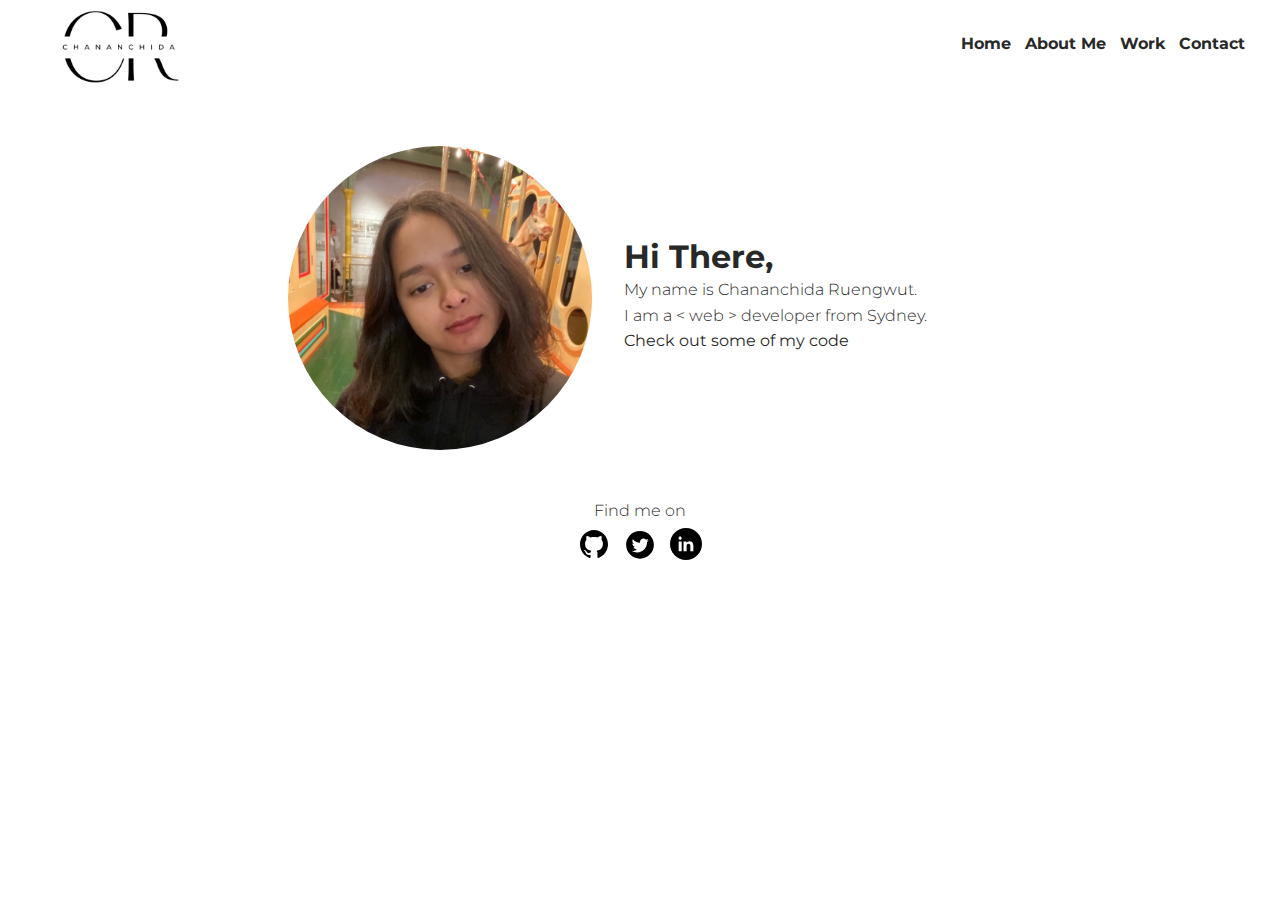
==== index.html @ 7f84d69d "Update index.html" ====
<!DOCTYPE html>
<html>

<head>
  <meta charset="utf-8">
  <meta name="viewport" content="width=device-width, initial-scale=1">
  <title>Chananchida Ruengwut</title>
  <link rel="shortcut icon" href="./img/favicon.ico">
  <link rel="stylesheet" href="css/reset.css">
  <link rel="preconnect" href="https://fonts.googleapis.com">
  <link rel="preconnect" href="https://fonts.gstatic.com" crossorigin>
  <link href="https://fonts.googleapis.com/css2?family=Montserrat:wght@300;400;700&display=swap" rel="stylesheet">
  <link rel="stylesheet" href="css/style.production.css">
</head>

<body>
  <header class="page_header">
    <a href="index.html" class="logo"><img src="./img/chananchida-logo.png" alt="Chananchida Ruengwut"></a>
    <nav class="menubar">
      <ul>
        <li>
          <a href="index.html" role="tab">Home</a>
        </li>
        <li>
          <a href="about.html" role="tab">About Me</a>
        </li>
        <li>
          <a href="work.html" role="tab">Work</a>
        </li>
        <li>
          <a href="contact.html" role="tab">Contact</a>
        </li>
      </ul>
    </nav>
  </header>

  <main class="profile">
    <div class="content_picture">
      <img src="./img/portfolio-photo.jpg" alt="Content picture">
    </div>
    <div class="content_para">
      <h1>Hi There,</h1>
      <p>My name is Chananchida Ruengwut.</p>
      <p>I am a <span>< web ></span> developer from Sydney.</p>
      <a href="#">Check out some of my code</a>
    </div>
  </main>

  <footer class="page_footer">
    <p class="find_me">Find me on</p>
    <div class="social_media">
    <a href="#"><img src="./img/github_icon.svg" alt="Github"></a>
    <a href="#"><img src="./img/twitter_icon.svg" alt="Twitter"></a>
    <a href="#"><img src="./img/linkedin_icon.svg" alt="Linkedin"></a>
    </div>
  </footer>


</body>

</html>
---- css/style.production.css ----
/*
* Prefixed by https://autoprefixer.github.io
* PostCSS: v8.4.14,
* Autoprefixer: v10.4.7
* Browsers: last 4 version
*/

* {
  -webkit-box-sizing: border-box;
          box-sizing: border-box;
}

html {
  font-family: 'Montserrat', sans-serif;
  font-weight: 300;
  font-size: 16px;
  color: #292828;
  padding: 0 30px;
  line-height: 1.5;
}

a, p, h1, h2, h3, h4, h5, h6, table, caption, tbody, tfoot, thead, tr, th, td, li {
  padding-bottom: 0.6rem;
}

a {
  display: inline-block;
  text-decoration: none;
  color: #292828;
  cursor: pointer;
  font-weight: 400;
}

h1 {
  font-size: 2rem;
  font-weight: 700;
}

h2 {
  font-size: 1.4rem;
  font-weight: 700;
}

label {
  display: block;
  padding: 0.6rem 0 3px 0;
}

.menubar li {
  display: inline-block;
}

.menubar a {
  padding: 0 5px 0 5px;
  font-weight: 700;
}

a:visited {
  color: #292828;
}

.menubar a:visited {
  color: #292828;
}


a:hover {
  color: #7f0101;
}

.menubar a:hover {
  color: #7f0101;
}

a:active {
  color: #7f0101;
}

.menubar a:active {
  color: #7f0101;
}

button[type="submit"] {
  display: inline-block;
  margin-top: 0.6rem;
  padding: 0.6rem 1rem;
  border-radius: 0px;
  border: 2px solid #7f0101;
  color: #f7f7f8;
  background-color: #7f0101;
  font-size: 1rem;
  font-family: inherit;
  cursor: pointer;
  -webkit-transition-property: all;
  -o-transition-property: all;
  transition-property: all;
  -webkit-transition-duration: 0.3s;
       -o-transition-duration: 0.3s;
          transition-duration: 0.3s;
}

.button_download {
  display: inline-block;
  margin-top: 0.6rem;
  padding: 0.6rem 1rem;
  border-radius: 0px;
  border: 2px solid #7f0101;
  color: #f7f7f8;
  background-color: #7f0101;
  font-size: 1rem;
  font-family: inherit;
  cursor: pointer;
  -webkit-transition-property: all;
  -o-transition-property: all;
  transition-property: all;
  -webkit-transition-duration: 0.3s;
       -o-transition-duration: 0.3s;
          transition-duration: 0.3s;
}

.button_download:visited {
  color: #7f0101;
  background-color: transparent;
}

.button_download:hover {
  color: #7f0101;
  background-color: transparent;
}

.button_download:active {
  color: #7f0101;
  background-color: transparent;
}

button[type="submit"]:visited {
  color: #7f0101;
  background-color: transparent;
}

button[type="submit"]:hover {
  color: #7f0101;
  background-color: transparent;
}

button[type="submit"]:active {
  color: #7f0101;
  background-color: transparent;
}

.logo {
  padding-bottom: 0;
}

.logo img {
  max-width: 11.25rem;
}

.page_header {
  display: -webkit-box;
  display: -ms-flexbox;
  display: flex;
  width: 100%;
}

.page_header .menubar {
  -webkit-box-flex: 0;
      -ms-flex: 0 1 200px;
          flex: 0 1 200px;
  display: -webkit-box;
  display: -ms-flexbox;
  display: flex;
  -ms-flex-wrap: wrap;
      flex-wrap: wrap;
  -webkit-box-align: center;
      -ms-flex-align: center;
          align-items: center;
  -webkit-box-orient: horizontal;
  -webkit-box-direction: reverse;
      -ms-flex-direction: row-reverse;
          flex-direction: row-reverse;
}

.page_header .menubar:last-child {
  -webkit-box-flex: 1;
      -ms-flex-positive: 1;
          flex-grow: 1;
}

.content_picture img {
  max-width: 19rem;
  height: auto;
  border-radius: 50%;
}

.profile {
  max-width: 44rem;
  margin: 0 auto;
  display: -webkit-box;
  display: -ms-flexbox;
  display: flex;
  padding: 3.1rem 0;
}

.profile .content_para {
  padding: 0 2rem;
  -webkit-box-flex: 1;
      -ms-flex: 1 1 100%;
          flex: 1 1 100%;
  -webkit-box-pack: center;
      -ms-flex-pack: center;
          justify-content: center;
  display: -webkit-box;
  display: -ms-flexbox;
  display: flex;
  -webkit-box-orient: vertical;
  -webkit-box-direction: normal;
      -ms-flex-direction: column;
          flex-direction: column;
}

.page_footer {
  clear: both;
  display: -webkit-box;
  display: -ms-flexbox;
  display: flex;
  -webkit-box-orient: vertical;
  -webkit-box-direction: normal;
      -ms-flex-direction: column;
          flex-direction: column;
  text-align: center;
}

.social_media a {
  margin: 0 5px;
}

.grid_content {
  display: -ms-grid;
  display: grid;
  -ms-grid-columns: 1fr 2rem 1fr 2rem 1fr;
  grid-template-columns: 1fr 1fr 1fr;
  grid-gap: 2rem;
}

.grid_item {
  background-color: #f7f7f8;
}

.grid_item:last-child {
  -ms-grid-column: 3;
      grid-column-start: 3;
  -ms-grid-column-span: 0;
  grid-column-end: 3;
  -ms-grid-row: 1;
      grid-row-start: 1;
  -ms-grid-row-span: 2;
  grid-row-end: 3;
}

.about_content {
  text-align: center;
  max-width: 44rem;
  margin: 0 auto;
}

.sun {
  -webkit-animation-duration: 4s;
          animation-duration: 4s;
  -webkit-animation-name: color-change;
          animation-name: color-change;
  -webkit-animation-iteration-count: infinite;
          animation-iteration-count: infinite;
  -webkit-animation-direction: alternate;
          animation-direction: alternate;
  -webkit-animation-timing-function: linear;
          animation-timing-function: linear;
}

.cloud-front {
  -webkit-animation-duration: 30s;
          animation-duration: 30s;
  -webkit-animation-name: cloud-move;
          animation-name: cloud-move;
  -webkit-animation-iteration-count: infinite;
          animation-iteration-count: infinite;
  -webkit-animation-direction: alternate;
          animation-direction: alternate;
  -webkit-animation-timing-function: linear;
          animation-timing-function: linear;
}

.cloud-back {
  -webkit-animation: 34s cloud-move-reverse infinite alternate linear;
          animation: 34s cloud-move-reverse infinite alternate linear;
}

/*-- Animation Keyframes--*/
@-webkit-keyframes color-change {
  0% {
    fill: #edc655;
  }

  50% {
    fill: #fcffad;
  }

  100% {
    fill: #f76414;
  }
}
@keyframes color-change {
  0% {
    fill: #edc655;
  }

  50% {
    fill: #fcffad;
  }

  100% {
    fill: #f76414;
  }
}

@-webkit-keyframes cloud-move {
  from {
    -webkit-transform: translate(0, 50px);
            transform: translate(0, 50px);
  }

  to {
    -webkit-transform: translate(200px, 50px);
            transform: translate(200px, 50px);
  }
}

@keyframes cloud-move {
  from {
    -webkit-transform: translate(0, 50px);
            transform: translate(0, 50px);
  }

  to {
    -webkit-transform: translate(200px, 50px);
            transform: translate(200px, 50px);
  }
}

@-webkit-keyframes cloud-move-reverse {
  from {
    -webkit-transform: translate(446px, 48px);
            transform: translate(446px, 48px);
  }

  to {
    -webkit-transform: translate(100px, 48px);
            transform: translate(100px, 48px);
  }
}

@keyframes cloud-move-reverse {
  from {
    -webkit-transform: translate(446px, 48px);
            transform: translate(446px, 48px);
  }

  to {
    -webkit-transform: translate(100px, 48px);
            transform: translate(100px, 48px);
  }
}

/*---- responsive style ------*/
@media all and (max-width: 768px) {

  h1 {
    font-size: 1.4rem;
  }

  .grid_item:last-child {
    grid-column: auto / auto;
    grid-row: auto / auto;
  }

  .logo img {
    max-width: 9.3rem;
  }

  .profile {
    -webkit-box-orient: vertical;
    -webkit-box-direction: normal;
        -ms-flex-direction: column;
            flex-direction: column;
    text-align: center;
  }

  .content_picture img {
    padding-bottom: 2rem;
  }
}

@media all and (min-width: 425px) and (max-width: 768px) {
  .grid_content {
    -ms-grid-columns: 1fr 1rem 1fr;
    grid-template-columns: 1fr 1fr;
    grid-gap: 1rem;
  }
}

@media all and (max-width: 425px) {
  .grid_content {
    -ms-grid-columns: 1fr;
    grid-template-columns: 1fr;
    grid-gap: 1rem;
  }
}
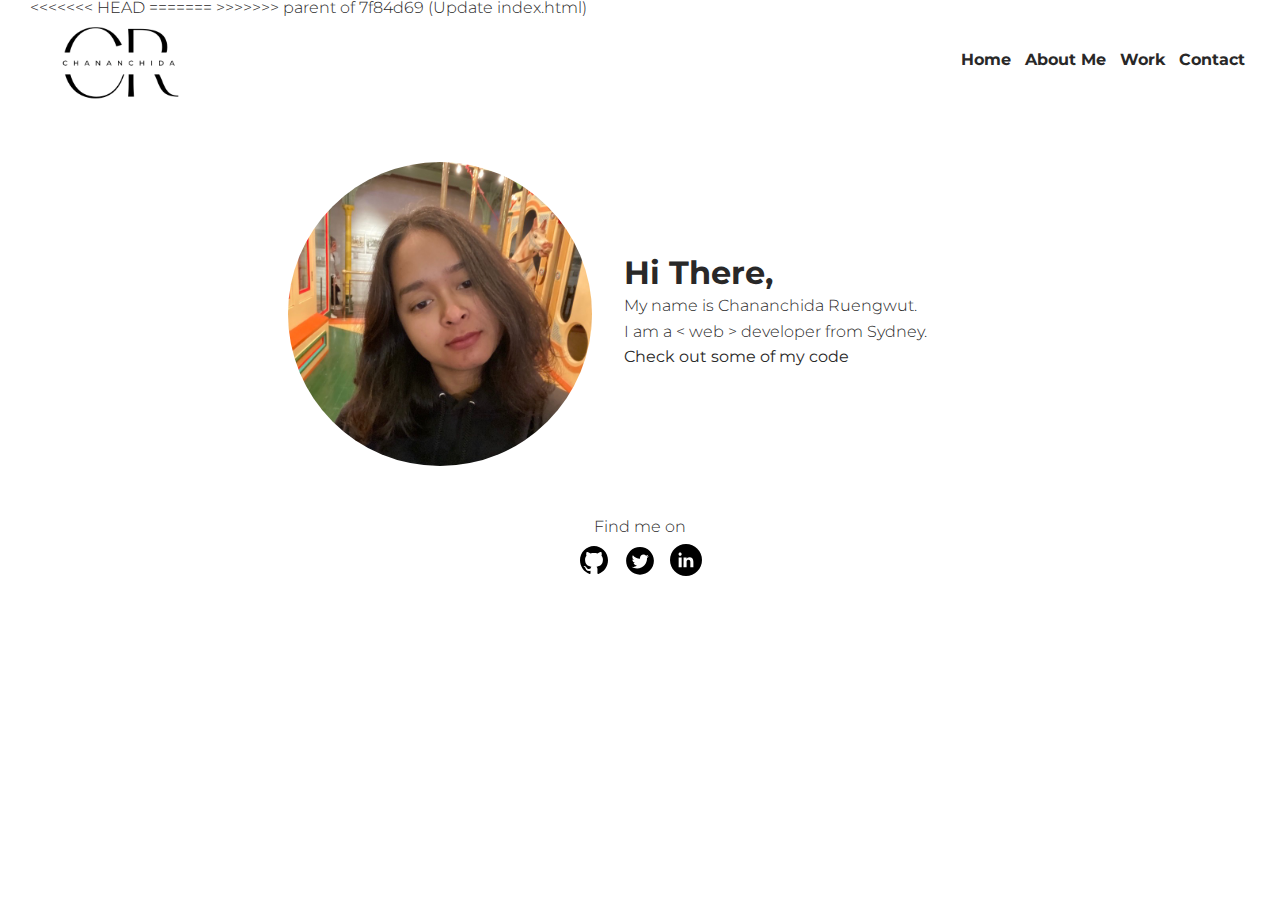
==== commit fb83c5a1: "Update index.html" ====
--- a/index.html
+++ b/index.html
@@ -4,7 +4,11 @@
 <head>
   <meta charset="utf-8">
   <meta name="viewport" content="width=device-width, initial-scale=1">
-  <title>Chananchida Ruengwut</title>
+<<<<<<< HEAD
+  <title>Chananchida Ruengwut version 2</title>
+=======
+  <title>Portfolio</title>
+>>>>>>> parent of 7f84d69 (Update index.html)
   <link rel="shortcut icon" href="./img/favicon.ico">
   <link rel="stylesheet" href="css/reset.css">
   <link rel="preconnect" href="https://fonts.googleapis.com">
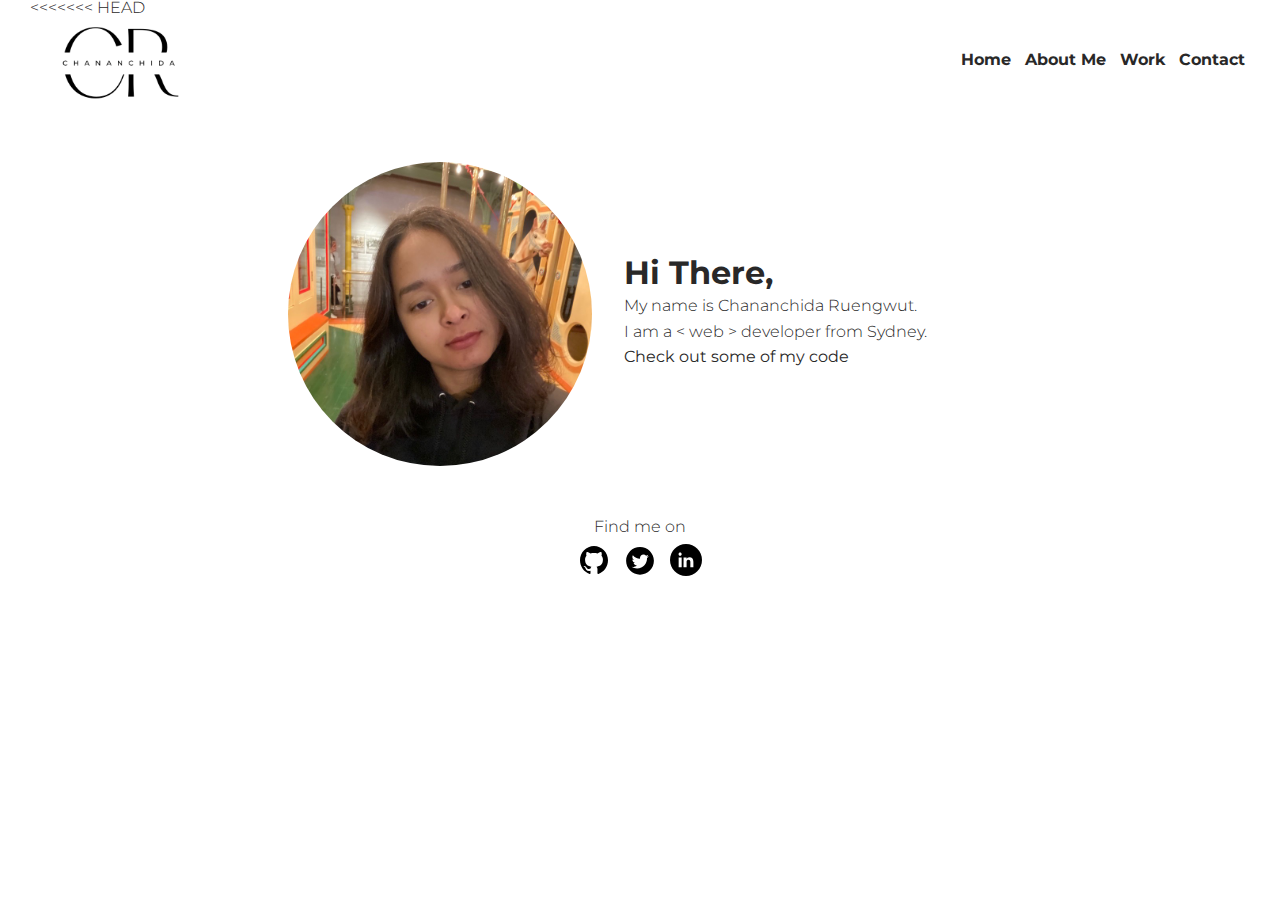
==== commit 5aebd597: "Update index.html" ====
--- a/index.html
+++ b/index.html
@@ -5,10 +5,7 @@
   <meta charset="utf-8">
   <meta name="viewport" content="width=device-width, initial-scale=1">
 <<<<<<< HEAD
-  <title>Chananchida Ruengwut version 2</title>
-=======
-  <title>Portfolio</title>
->>>>>>> parent of 7f84d69 (Update index.html)
+  <title>Chananchida Ruengwut</title>
   <link rel="shortcut icon" href="./img/favicon.ico">
   <link rel="stylesheet" href="css/reset.css">
   <link rel="preconnect" href="https://fonts.googleapis.com">
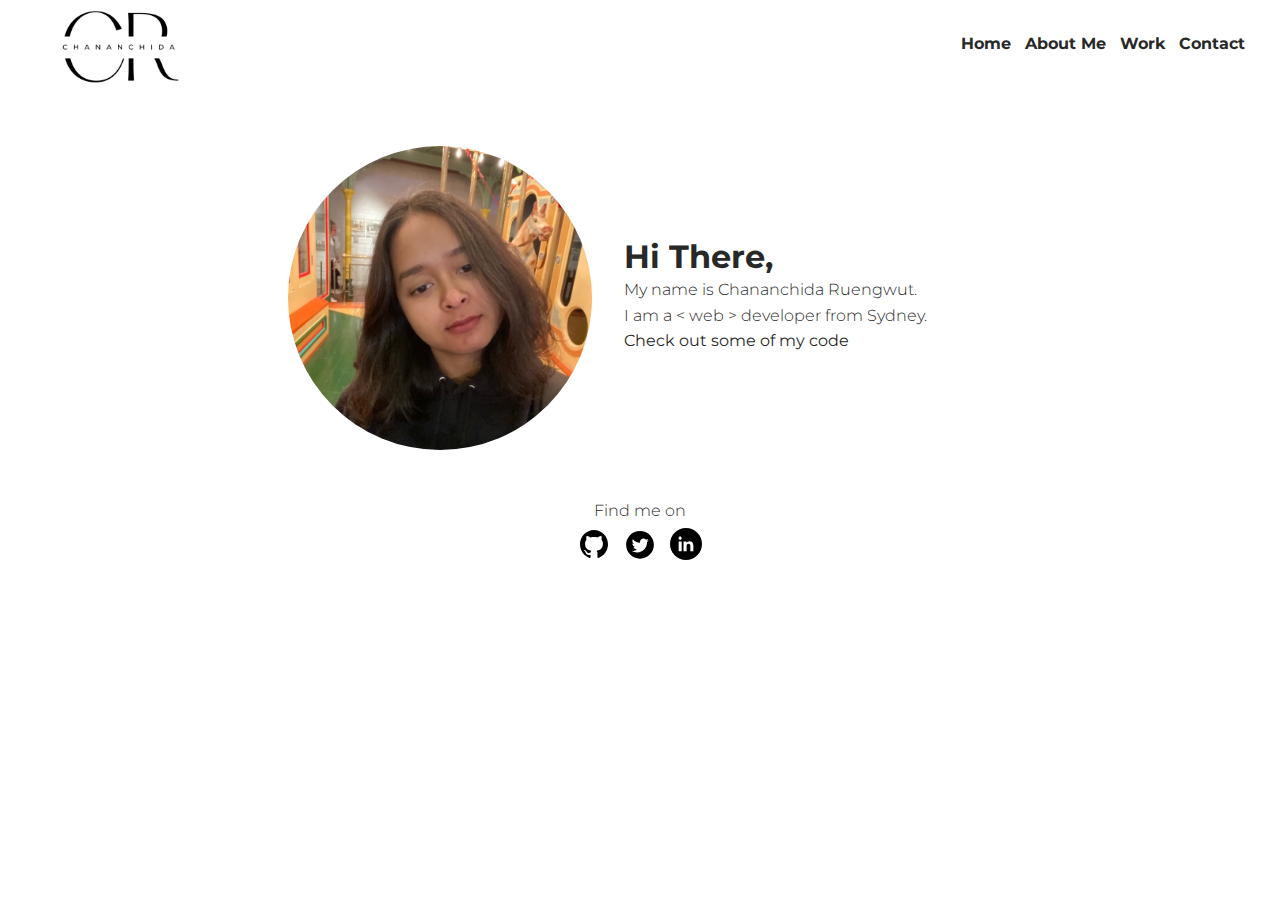
==== commit bcede48f: "Update index.html" ====
--- a/index.html
+++ b/index.html
@@ -4,7 +4,6 @@
 <head>
   <meta charset="utf-8">
   <meta name="viewport" content="width=device-width, initial-scale=1">
-<<<<<<< HEAD
   <title>Chananchida Ruengwut</title>
   <link rel="shortcut icon" href="./img/favicon.ico">
   <link rel="stylesheet" href="css/reset.css">
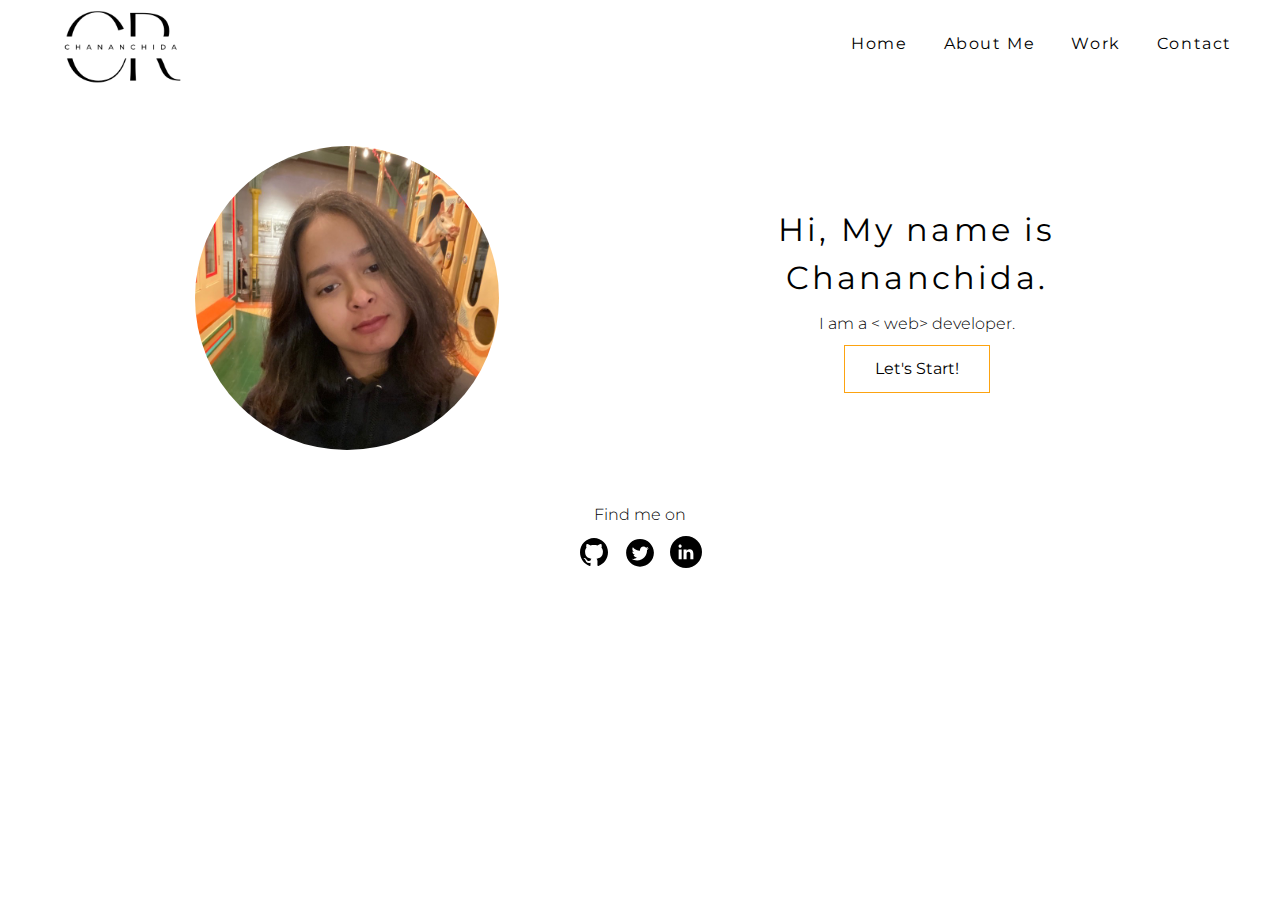
==== commit cb77d624: "Update index.html" ====
--- a/index.html
+++ b/index.html
@@ -10,10 +10,12 @@
   <link rel="preconnect" href="https://fonts.googleapis.com">
   <link rel="preconnect" href="https://fonts.gstatic.com" crossorigin>
   <link href="https://fonts.googleapis.com/css2?family=Montserrat:wght@300;400;700&display=swap" rel="stylesheet">
-  <link rel="stylesheet" href="css/style.production.css">
+  <link rel="stylesheet" href="css/styles.css">
+  <!-- <link rel="stylesheet" href="css/style.production.css"> -->
 </head>
 
 <body>
+
   <header class="page_header">
     <a href="index.html" class="logo"><img src="./img/chananchida-logo.png" alt="Chananchida Ruengwut"></a>
     <nav class="menubar">
@@ -33,27 +35,29 @@
       </ul>
     </nav>
   </header>
+  <div class="container">
+    <main class="profile">
+      <div class="content_picture">
+        <img src="./img/portfolio-photo.jpg" alt="Content picture">
+      </div>
+      <div class="content_para">
+        <h1>Hi, My name is Chananchida.</h1>
+        <p>I am a <span>
+            < web>
+          </span> developer.</p>
+        <div class="yellow_btn"><a href="about.html">Let's Start!</a></div>
+      </div>
+    </main>
 
-  <main class="profile">
-    <div class="content_picture">
-      <img src="./img/portfolio-photo.jpg" alt="Content picture">
-    </div>
-    <div class="content_para">
-      <h1>Hi There,</h1>
-      <p>My name is Chananchida Ruengwut.</p>
-      <p>I am a <span>< web ></span> developer from Sydney.</p>
-      <a href="#">Check out some of my code</a>
-    </div>
-  </main>
-
-  <footer class="page_footer">
-    <p class="find_me">Find me on</p>
-    <div class="social_media">
-    <a href="#"><img src="./img/github_icon.svg" alt="Github"></a>
-    <a href="#"><img src="./img/twitter_icon.svg" alt="Twitter"></a>
-    <a href="#"><img src="./img/linkedin_icon.svg" alt="Linkedin"></a>
-    </div>
-  </footer>
+    <footer class="page_footer">
+      <p class="find_me">Find me on</p>
+      <div class="social_media">
+        <a href="#"><img src="./img/github_icon.svg" alt="Github"></a>
+        <a href="#"><img src="./img/twitter_icon.svg" alt="Twitter"></a>
+        <a href="#"><img src="./img/linkedin_icon.svg" alt="Linkedin"></a>
+      </div>
+    </footer>
+  </div>
 
 
 </body>
--- a/css/styles.css
+++ b/css/styles.css
@@ -0,0 +1,413 @@
+/*--
+
+Code Color From dark -> light
+
+#000000 -> black
+#14213d -> navy
+#fca311; -> yellow
+#e5e5e5 -> gray
+#ffffff -> white
+
+--*/
+:root {
+  --primary-color: #000000;
+  --secondary-color: #fca311;
+  --body-font-size: 16px;
+  --white-color: #ffffff;
+}
+
+* {
+  box-sizing: border-box;
+}
+
+html {
+  font-family: 'Montserrat', sans-serif;
+  font-weight: 300;
+  font-size: var(--body-font-size);
+  color: var(--primary-color);
+
+}
+
+.container {
+  max-width: 58rem;
+  margin: 0 auto;
+}
+
+a, p, h1, h2, h3, h4, h5, h6, table, caption, tbody, tfoot, thead, tr, th, td, li {
+  padding-bottom: 0.6rem;
+}
+P{
+  line-height: 1.5rem;
+}
+a {
+  display: inline-block;
+  text-decoration: none;
+  color: var(--primary-color);
+  cursor: pointer;
+  font-weight: 400;
+}
+
+h1 {
+  font-size: 2rem;
+  font-weight: 400;
+}
+
+h2 {
+  font-size: 1.4rem;
+  letter-spacing: 0.2rem;
+}
+
+label {
+  display: block;
+  padding: 0.6rem 0 3px 0;
+}
+
+.menubar li {
+  display: inline-block;
+}
+
+.menubar a {
+  padding: 10px 15px;
+  font-weight: 400;
+  color: var(--primary-color);
+  background-color: transparent;
+  border: 1px solid transparent;
+  letter-spacing: 0.1rem;
+  transition-property: all;
+  transition-duration: 0.2s;
+}
+
+.menubar a:visited, {
+  color: var(--white-color);
+  background-color: var(--secondary-color);
+  border: 1px solid var(--secondary-color);
+}
+
+.menubar a:hover {
+  color: var(--white-color);
+  background-color: var(--secondary-color);
+  border: 1px solid var(--secondary-color);
+}
+
+.menubar a:active {
+  color: var(--white-color);
+  background-color: var(--secondary-color);
+  border: 1px solid var(--secondary-color);
+}
+
+button[type="submit"] {
+  display: inline-block;
+  margin-top: 0.6rem;
+  padding: 0.6rem 1rem;
+  border-radius: 0px;
+  border: 2px solid var(--secondary-color);
+  color: var(--white-color);
+  background-color: var(--secondary-color);
+  font-size: 1rem;
+  font-family: inherit;
+  cursor: pointer;
+  transition-property: all;
+  transition-duration: 0.2s;
+}
+
+.button_download {
+  display: inline-block;
+  margin-top: 0.6rem;
+  padding: 0.6rem 1rem;
+  border-radius: 0px;
+  border: 2px solid var(--secondary-color);
+  color: var(--white-color);
+  background-color: var(--secondary-color);
+  font-size: 1rem;
+  font-family: inherit;
+  cursor: pointer;
+  transition-property: all;
+  transition-duration: 0.2s;
+}
+
+.button_download:visited, .button_download:hover, .button_download:active {
+  color: var(--secondary-color);
+  background-color: transparent;
+}
+
+button[type="submit"]:visited, button[type="submit"]:hover, button[type="submit"]:active {
+  color: var(--secondary-color);
+  background-color: transparent;
+}
+
+.logo {
+  padding-bottom: 0;
+}
+
+.logo img {
+  max-width: 11.25rem;
+}
+
+.page_header {
+  display: flex;
+  width: 100%;
+  padding: 0 2rem;
+}
+
+.page_header .menubar {
+  flex: 0 1 200px;
+  display: flex;
+  flex-wrap: wrap;
+  align-items: center;
+  flex-direction: row-reverse;
+}
+
+.page_header .menubar:last-child {
+  flex-grow: 1;
+}
+
+.content_picture {
+  flex: 1 1 100%;
+}
+
+.content_picture img {
+  max-width: 19rem;
+  height: auto;
+  border-radius: 50%;
+}
+
+.profile {
+  display: flex;
+  padding: 3.1rem 0;
+  text-align: center;
+}
+
+.profile .content_para {
+  padding: 0 2rem;
+  flex: 1 1 100%;
+  justify-content: center;
+  display: flex;
+  flex-direction: column;
+}
+
+.content_para .letstart {
+  margin-top: 1rem;
+}
+
+.yellow_btn a {
+  padding: 15px 30px;
+  border: 1px solid var(--secondary-color);
+  display: inline-block;
+  color: black;
+  transition-property: all;
+  transition-duration: 0.2s;
+}
+
+.yellow_btn a:visited, {
+  color: var(--white-color);
+  background-color: var(--secondary-color);
+  border: 1px solid var(--secondary-color);
+}
+
+.yellow_btn a:hover {
+  color: var(--white-color);
+  background-color: var(--secondary-color);
+  border: 1px solid var(--secondary-color);
+}
+
+.yellow_btn a:active {
+  color: var(--white-color);
+  background-color: var(--secondary-color);
+  border: 1px solid var(--secondary-color);
+}
+
+.content_para h1 {
+  letter-spacing: 0.2rem;
+  line-height: 3rem;
+}
+
+.page_footer {
+  clear: both;
+  display: flex;
+  flex-direction: column;
+  text-align: center;
+}
+
+.social_media a {
+  margin: 0 5px;
+}
+
+.grid_content {
+  display: grid;
+  grid-template-columns: 1fr 1fr 1fr;
+  grid-gap: 2rem;
+}
+
+.grid_item {
+  background-color: var(--white-color);
+}
+
+.grid_item:last-child {
+  grid-column-start: 3;
+  grid-column-end: 3;
+  grid-row-start: 1;
+  grid-row-end: 3;
+}
+
+.page_title {
+  font-weight: 700;
+  text-transform: uppercase;
+  letter-spacing: 0.2rem;
+  position: relative;
+  padding: 0 0 0 1rem;
+}
+
+.page_title::before {
+  content: '';
+  position: absolute;
+  top: 0;
+  bottom: 0;
+  width: 5px;
+  height: auto;
+  background: var(--secondary-color);
+  left: 0;
+}
+
+.page_title span {
+  display: block;
+  font-size: 2.8rem;
+  color: var(--secondary-color);;
+}
+
+.content_padding {
+  padding: 3.1rem 0;
+}
+
+.about_content {
+  display: flex;
+}
+
+.about_content .yellow_btn {
+  text-align: center;
+}
+
+.about_content .title_section {
+  display: flex;
+  flex: 1 1 30%;
+  flex-direction: column;
+  justify-content: center;
+}
+.about_content .content_section {
+  flex: 1 1 70%;
+}
+
+.about_content .content_section p {
+  text-indent: 2rem;
+}
+
+.title_section{
+  margin-bottom: 2rem;
+}
+
+.screenshort{
+  text-align: center;
+  margin-bottom: 1rem;
+}
+.screenshort img{
+  max-width: 100%;
+  height: auto;
+}
+
+/*-- Animation Keyframes--*/
+
+
+/*---- responsive style ------*/
+@media all and (min-width: 1400px) {
+  .container {
+    max-width: 1320px;
+  }
+}
+
+@media all and (min-width: 1200px) and (max-width: 1400px) {
+  .container {
+    max-width: 1140px;
+  }
+}
+
+@media all and (min-width: 992px) and (max-width: 1200px) {
+  .container {
+    max-width: 960px;
+  }
+}
+
+@media all and (min-width: 768px) and (max-width: 992px) {
+  .container {
+    max-width: 720px;
+  }
+
+}
+@media all and (max-width: 992px) {
+  .about_content {
+    flex-direction: column;
+  }
+  .page_title span {
+    display: inline-block;
+    font-size: inherit;
+  }
+  .about_content .title_section {
+    margin-bottom: 30px;
+  }
+
+  .grid_content {
+    grid-template-columns: 1fr 1fr;
+    grid-gap: 1rem;
+  }
+
+  .grid_item:last-child {
+    grid-column: auto / auto;
+    grid-row: auto / auto;
+  }
+}
+
+@media all and (max-width: 768px) {
+  h1 {
+    font-size: 1.4rem;
+  }
+
+
+
+  .logo img {
+    max-width: 9.3rem;
+  }
+
+
+
+  .content_picture img {
+    padding-bottom: 2rem;
+  }
+
+
+}
+
+@media all and (min-width: 576px) and (max-width: 768px) {
+  .container {
+    max-width: 540px;
+  }
+}
+
+@media all and (max-width: 576px) {
+  .container {
+    max-width: 100%;
+    padding: 0 2rem;
+  }
+}
+
+@media all and (min-width: 425px) and (max-width: 768px) {
+
+}
+
+@media all and (max-width: 425px) {
+  .grid_content {
+    grid-template-columns: 1fr;
+    grid-gap: 1rem;
+  }
+
+  .content_picture img {
+    max-width: 15rem;
+  }
+}
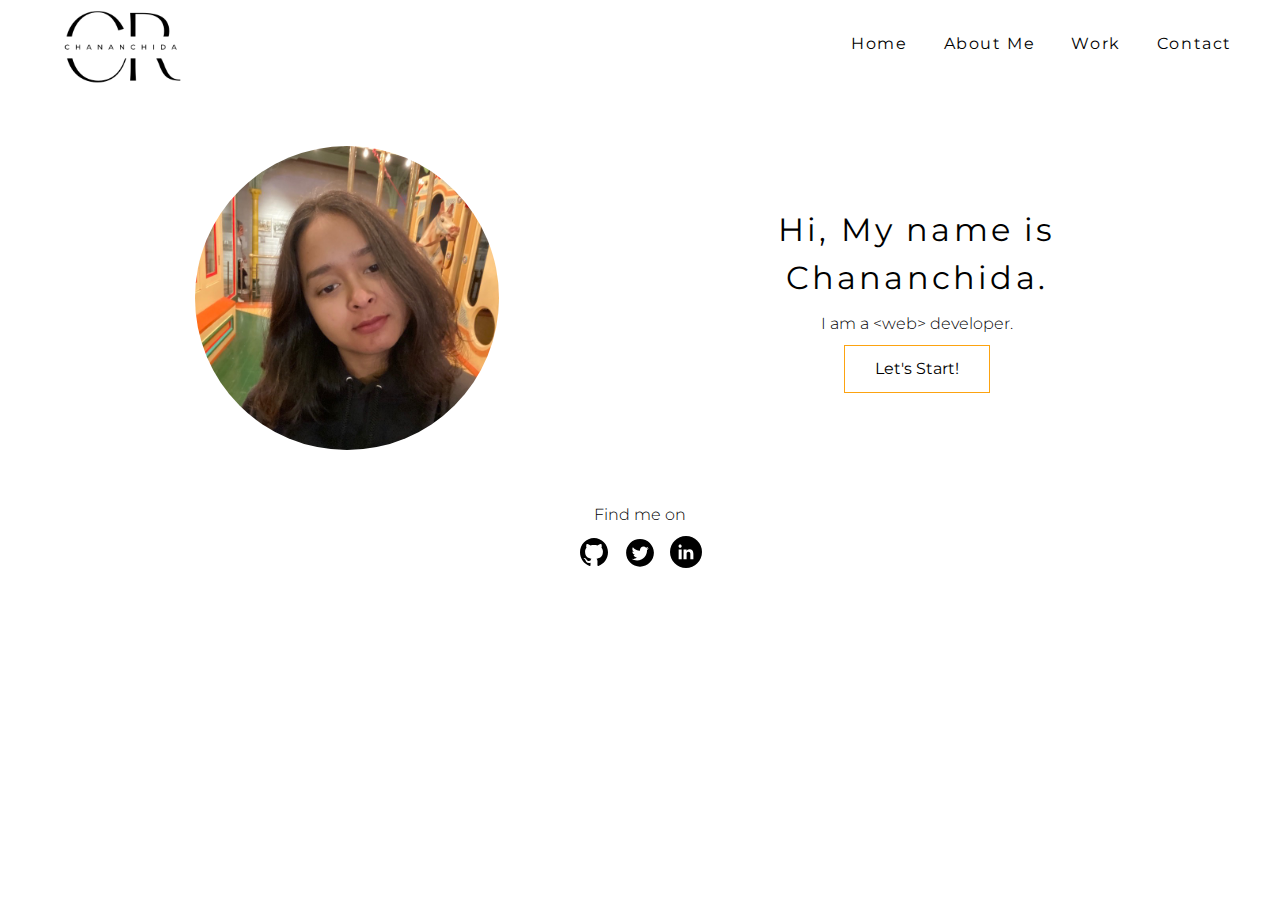
==== commit 45683efc: "Fixed W3C validation" ====
--- a/index.html
+++ b/index.html
@@ -1,5 +1,5 @@
 <!DOCTYPE html>
-<html>
+<html lang="en">
 
 <head>
   <meta charset="utf-8">
@@ -13,13 +13,11 @@
   <link rel="stylesheet" href="css/styles.css">
   <!-- <link rel="stylesheet" href="css/style.production.css"> -->
 </head>
-
 <body>
-
   <header class="page_header">
     <a href="index.html" class="logo"><img src="./img/chananchida-logo.png" alt="Chananchida Ruengwut"></a>
     <nav class="menubar">
-      <ul>
+      <ul role="tablist">
         <li>
           <a href="index.html" role="tab">Home</a>
         </li>
@@ -43,8 +41,8 @@
       <div class="content_para">
         <h1>Hi, My name is Chananchida.</h1>
         <p>I am a <span>
-            < web>
-          </span> developer.</p>
+            &lt;web&gt;
+          </span>developer.</p>
         <div class="yellow_btn"><a href="about.html">Let's Start!</a></div>
       </div>
     </main>
@@ -52,14 +50,13 @@
     <footer class="page_footer">
       <p class="find_me">Find me on</p>
       <div class="social_media">
-        <a href="#"><img src="./img/github_icon.svg" alt="Github"></a>
-        <a href="#"><img src="./img/twitter_icon.svg" alt="Twitter"></a>
-        <a href="#"><img src="./img/linkedin_icon.svg" alt="Linkedin"></a>
+        <a href="https://github.com/chanan-ru" target="_blank"><img src="./img/github_icon.svg" alt="Github"></a>
+        <a href="https://twitter.com/?lang=en" target="_blank"><img src="./img/twitter_icon.svg" alt="Twitter"></a>
+        <a href="https://au.linkedin.com/" target="_blank"><img src="./img/linkedin_icon.svg" alt="Linkedin"></a>
       </div>
     </footer>
   </div>
 
-
 </body>
 
 </html>
--- a/css/styles.css
+++ b/css/styles.css
@@ -1,19 +1,16 @@
-/*--
-
+/*
 Code Color From dark -> light
-
 #000000 -> black
 #14213d -> navy
 #fca311; -> yellow
 #e5e5e5 -> gray
 #ffffff -> white
-
---*/
+*/
 :root {
-  --primary-color: #000000;
+  --primary-color: #000;
   --secondary-color: #fca311;
   --body-font-size: 16px;
-  --white-color: #ffffff;
+  --white-color: #fff;
 }
 
 * {
@@ -25,7 +22,6 @@
   font-weight: 300;
   font-size: var(--body-font-size);
   color: var(--primary-color);
-
 }
 
 .container {
@@ -33,12 +29,30 @@
   margin: 0 auto;
 }
 
-a, p, h1, h2, h3, h4, h5, h6, table, caption, tbody, tfoot, thead, tr, th, td, li {
+a,
+p,
+h1,
+h2,
+h3,
+h4,
+h5,
+h6,
+table,
+caption,
+tbody,
+tfoot,
+thead,
+tr,
+th,
+td,
+li {
   padding-bottom: 0.6rem;
 }
-P{
+
+p {
   line-height: 1.5rem;
 }
+
 a {
   display: inline-block;
   text-decoration: none;
@@ -59,7 +73,7 @@
 
 label {
   display: block;
-  padding: 0.6rem 0 3px 0;
+  padding: 0.6rem 0 3px;
 }
 
 .menubar li {
@@ -99,7 +113,7 @@
   display: inline-block;
   margin-top: 0.6rem;
   padding: 0.6rem 1rem;
-  border-radius: 0px;
+  border-radius: 0;
   border: 2px solid var(--secondary-color);
   color: var(--white-color);
   background-color: var(--secondary-color);
@@ -114,7 +128,7 @@
   display: inline-block;
   margin-top: 0.6rem;
   padding: 0.6rem 1rem;
-  border-radius: 0px;
+  border-radius: 0;
   border: 2px solid var(--secondary-color);
   color: var(--white-color);
   background-color: var(--secondary-color);
@@ -125,12 +139,16 @@
   transition-duration: 0.2s;
 }
 
-.button_download:visited, .button_download:hover, .button_download:active {
+.button_download:visited,
+.button_download:hover,
+.button_download:active {
   color: var(--secondary-color);
   background-color: transparent;
 }
 
-button[type="submit"]:visited, button[type="submit"]:hover, button[type="submit"]:active {
+button[type="submit"]:visited,
+button[type="submit"]:hover,
+button[type="submit"]:active {
   color: var(--secondary-color);
   background-color: transparent;
 }
@@ -152,9 +170,8 @@
 .page_header .menubar {
   flex: 0 1 200px;
   display: flex;
-  flex-wrap: wrap;
   align-items: center;
-  flex-direction: row-reverse;
+  flex-flow: row-reverse wrap;
 }
 
 .page_header .menubar:last-child {
@@ -240,13 +257,6 @@
 
 .grid_item {
   background-color: var(--white-color);
-}
-
-.grid_item:last-child {
-  grid-column-start: 3;
-  grid-column-end: 3;
-  grid-row-start: 1;
-  grid-row-end: 3;
 }
 
 .page_title {
@@ -271,7 +281,7 @@
 .page_title span {
   display: block;
   font-size: 2.8rem;
-  color: var(--secondary-color);;
+  color: var(--secondary-color);
 }
 
 .content_padding {
@@ -292,6 +302,7 @@
   flex-direction: column;
   justify-content: center;
 }
+
 .about_content .content_section {
   flex: 1 1 70%;
 }
@@ -300,23 +311,21 @@
   text-indent: 2rem;
 }
 
-.title_section{
+.title_section {
   margin-bottom: 2rem;
 }
 
-.screenshort{
+.screenshort {
   text-align: center;
   margin-bottom: 1rem;
 }
-.screenshort img{
+
+.screenshort img {
   max-width: 100%;
   height: auto;
 }
 
-/*-- Animation Keyframes--*/
-
-
-/*---- responsive style ------*/
+/* responsive style */
 @media all and (min-width: 1400px) {
   .container {
     max-width: 1320px;
@@ -339,16 +348,18 @@
   .container {
     max-width: 720px;
   }
-
-}
+}
+
 @media all and (max-width: 992px) {
   .about_content {
     flex-direction: column;
   }
+
   .page_title span {
     display: inline-block;
     font-size: inherit;
   }
+
   .about_content .title_section {
     margin-bottom: 30px;
   }
@@ -369,19 +380,13 @@
     font-size: 1.4rem;
   }
 
-
-
   .logo img {
     max-width: 9.3rem;
   }
 
-
-
   .content_picture img {
     padding-bottom: 2rem;
   }
-
-
 }
 
 @media all and (min-width: 576px) and (max-width: 768px) {
@@ -398,7 +403,7 @@
 }
 
 @media all and (min-width: 425px) and (max-width: 768px) {
-
+  /* waiting for content */
 }
 
 @media all and (max-width: 425px) {
